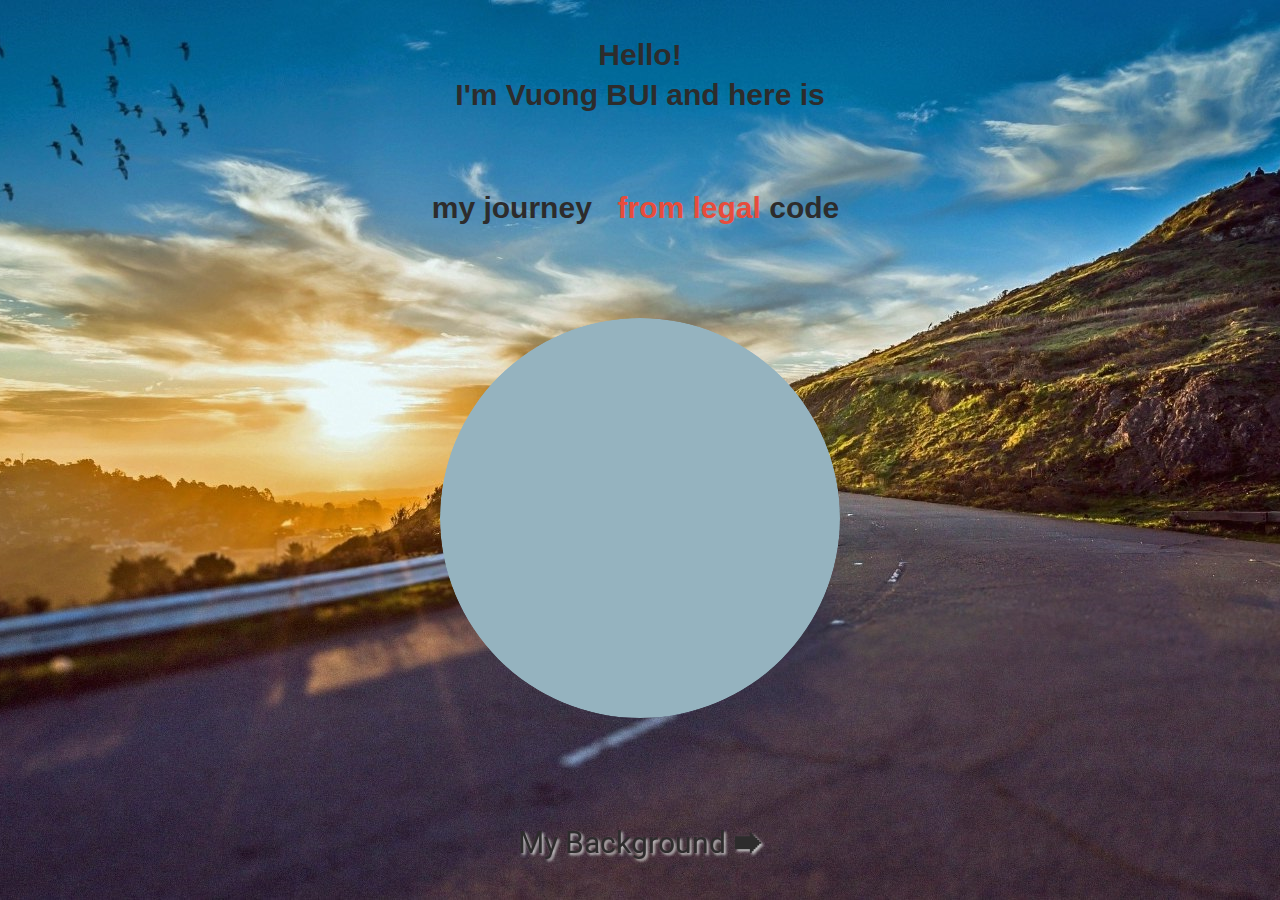
==== index.html @ ed566424 "Initial commit" ====
<!doctype html>
<html lang="en">
<head>
  <meta charset="utf-8">
  <title>My Journey to Become Software Developer - Vuong BUI</title>
  <link rel='stylesheet' href='styles.css'/>
  <link href="https://fonts.googleapis.com/css?family=Roboto:300,400,500&display=swap" rel="stylesheet">
  <link href="https://fonts.googleapis.com/icon?family=Material+Icons" rel="stylesheet">
</head>
<body>
  <style>
    .content {
      background-image: url(./assets/journey.jpg);
      height: 100%;
      background-position: center;
      background-repeat: no-repeat;
      background-size: cover;
      overflow: hidden;
    }
    
  </style>

  <div class="content" role="main">


    <div class="bird-container bird-container--one">
      <div class="bird bird--one"></div>
    </div>
    <div class="bird-container bird-container--two">
      <div class="bird bird--two"></div>
    </div>
    <div class="bird-container bird-container--three">
      <div class="bird bird--three"></div>
    </div>
    <div class="bird-container bird-container--four">
      <div class="bird bird--four"></div>
    </div>

  <div class="presentation">
    <p><b>Hello!<br/>
      I'm Vuong BUI and here is</b></p>
  </div>



  <div class="Iam">
    <p><b>my journey</b></p>
    <b>
      <div class="innerIam">
        from legal<br />
        to software
      </div>
    </b>
    <p><b>&nbsp;code</b></p>
  </div>


    <br/><br/>


  <div class="wrapper">
    <div class="border-circle" id="one"></div>
    <div class="border-circle" id="two"></div>
    <div class="background-circle">
      <div class="triangle-light"></div>
      <div class="body"></div>
      <span class="shirt-text">I</span>
      <span class="shirt-text">♥</span>
      <span class="shirt-text">Co</span>
      <span class="shirt-text">de</span>
      <div class="triangle-dark"></div>
    </div>
    <div class="head">
      <img src="assets/myface.png" />
    </div>

  </div>


  <div class="nav">
        <a href="./background.html">My Background 🡆</a>
  </div>



  </div>
</body>
</html>
---- styles.css ----
@import url('https://fonts.googleapis.com/css?family=Arima+Madurai:300');


body, html{
  width:100%;
  height:100%;
  margin:0;
  display: table;
  text-align: center;
}
body { margin: 0; font-family: Roboto, "Helvetica Neue", sans-serif; }


app-root {
  display: block;
  height: 100vh;
}

.content {
  z-index: 1;
  position: relative;
  overflow: hidden;
  padding: 0 13px;
  flex-direction: column;
  display: flex;         /* NEW, Spec - Firefox, Chrome, Opera */
  align-items: center;
  height: 100%;
}


.presentation {
  text-align: center;
  width: 80%;
  margin: 5px;
}
p {
  font: normal 30px/40px Montserrat, sans-serif;
  color: #2d2c2c;
}


.nav {
  position:fixed;
  bottom: 40px;
  z-index: 99999;
}

.nav a{
  font-size: 30px;
  color: #2d2c2c;
  text-shadow: 2px 2px 3px #cfcfcf;
  padding: 15px;
  text-decoration: none;
}

.card {
  border-radius: 25px;
  padding: 10px;
  margin: 10px;
  width: 65%;
  background: rgba(125,184,214, .5);
}








*,
*::before,
*::after {
  box-sizing: border-box;
}

h1 {
  font-family: 'Arima Madurai', cursive;
  color: black;
  font-size: 4rem;
  letter-spacing: -3px;
  text-shadow: 0px 1px 1px rgba(255,255,255,0.6);
  position: relative;
  z-index: 3;
}



.bird--one {
  background-image: url(https://s3-us-west-2.amazonaws.com/s.cdpn.io/174479/bird-cells-new.svg);
  background-size: auto 100%;
  width: 88px;
  height: 125px;
  will-change: background-position;

  animation-name: fly-cycle;
  animation-timing-function: steps(10);
  animation-iteration-count: infinite;

  animation-duration: 1s;
  animation-delay: -0.5s;
}

.bird--two {
  background-image: url(https://s3-us-west-2.amazonaws.com/s.cdpn.io/174479/bird-cells-new.svg);
  background-size: auto 100%;
  width: 88px;
  height: 125px;
  will-change: background-position;

  animation-name: fly-cycle;
  animation-timing-function: steps(10);
  animation-iteration-count: infinite;

  animation-duration: 1s;
  animation-delay: -0.5s;

   animation-duration: 0.9s;
   animation-delay: -0.75s;
 }


.bird--three {
  background-image: url(https://s3-us-west-2.amazonaws.com/s.cdpn.io/174479/bird-cells-new.svg);
  background-size: auto 100%;
  width: 88px;
  height: 125px;
  will-change: background-position;

  animation-name: fly-cycle;
  animation-timing-function: steps(10);
  animation-iteration-count: infinite;

  animation-duration: 1s;
  animation-delay: -0.5s;

   animation-duration: 1.25s;
   animation-delay: -0.25s;
 }


.bird--four {
  background-image: url(https://s3-us-west-2.amazonaws.com/s.cdpn.io/174479/bird-cells-new.svg);
  background-size: auto 100%;
  width: 88px;
  height: 125px;
  will-change: background-position;

  animation-name: fly-cycle;
  animation-timing-function: steps(10);
  animation-iteration-count: infinite;

  animation-duration: 1s;
  animation-delay: -0.5s;

   animation-duration: 1.1s;
   animation-delay: -0.5s;
 }


.bird-container--one {
  position: absolute;
  top: 20%;
  left: -10%;
  transform: scale(0) translateX(-10vw);
  will-change: transform;

  animation-name: fly-right-one;
  animation-timing-function: linear;
  animation-iteration-count: infinite;

   animation-duration: 15s;
   animation-delay: 0;
 }

.bird-container--two {
  position: absolute;
  top: 20%;
  left: -10%;
  transform: scale(0) translateX(-10vw);
  will-change: transform;

  animation-name: fly-right-one;
  animation-timing-function: linear;
  animation-iteration-count: infinite;

  animation-duration: 15s;
  animation-delay: 0;

   animation-duration: 16s;
   animation-delay: 1s;
 }

.bird-container--three {
  position: absolute;
  top: 20%;
  left: -10%;
  transform: scale(0) translateX(-10vw);
  will-change: transform;

  animation-name: fly-right-one;
  animation-timing-function: linear;
  animation-iteration-count: infinite;

  animation-duration: 15s;
  animation-delay: 0;

   animation-duration: 14.6s;
   animation-delay: 9.5s;
 }

.bird-container--four {
  position: absolute;
  top: 20%;
  left: -10%;
  transform: scale(0) translateX(-10vw);
  will-change: transform;

  animation-name: fly-right-one;
  animation-timing-function: linear;
  animation-iteration-count: infinite;

  animation-duration: 15s;
  animation-delay: 0;

   animation-duration: 16s;
   animation-delay: 10.25s;
 }


@keyframes fly-cycle {

  100% {
    background-position: -900px 0;
  }

}

@keyframes fly-right-one {

  0% {
    transform: scale(0.3) translateX(-10vw);
  }

  10% {
    transform: translateY(2vh) translateX(10vw) scale(0.4);
  }

  20% {
    transform: translateY(0vh) translateX(30vw) scale(0.5);
  }

  30% {
    transform: translateY(4vh) translateX(50vw) scale(0.6);
  }

  40% {
    transform: translateY(2vh) translateX(70vw) scale(0.6);
  }

  50% {
    transform: translateY(0vh) translateX(90vw) scale(0.6);
  }

  60% {
    transform: translateY(0vh) translateX(110vw) scale(0.6);
  }

  100% {
    transform: translateY(0vh) translateX(110vw) scale(0.6);
  }

}

@keyframes fly-right-two {

  0% {
    transform: translateY(-2vh) translateX(-10vw) scale(0.5);
  }

  10% {
    transform: translateY(0vh) translateX(10vw) scale(0.4);
  }

  20% {
    transform: translateY(-4vh) translateX(30vw) scale(0.6);
  }

  30% {
    transform: translateY(1vh) translateX(50vw) scale(0.45);
  }

  40% {
    transform: translateY(-2.5vh) translateX(70vw) scale(0.5);
  }

  50% {
    transform: translateY(0vh) translateX(90vw) scale(0.45);
  }

  51% {
    transform: translateY(0vh) translateX(110vw) scale(0.45);
  }

  100% {
    transform: translateY(0vh) translateX(110vw) scale(0.45);
  }

}



































.Iam {
  text-align: center;
  width: 80%;

  padding: 0.5em 1em;
  font: normal 30px/40px Montserrat, sans-serif;
  color: #2d2c2c;

  display: flex;
  justify-content: center;
  align-items: center;

}
.Iam p {
  height: 40px;
  float: left;
  margin-right: 0.3em;
}
.Iam b {
  float: left;
  overflow: hidden;
  position: relative;
  height: 40px;
  top: -7px;
}
.Iam .innerIam {
  display: inline-block;
  color: #e74c3c;
  position: relative;
  white-space: nowrap;
  top: 0;
  left: 0;
  text-align: right;


  /*animation*/
  -webkit-animation:move 4s;
  -moz-animation:move 4s;
  -ms-animation:move 4s;
  -o-animation:move 4s;
  animation:move 4s;
  /*animation-iteration-count*/
  -webkit-animation-iteration-count:infinite;
  -moz-animation-iteration-count:infinite;
  -ms-animation-iteration-count:infinite;
  -o-animation-iteration-count:infinite;
  animation-iteration-count:infinite;
  /*animation-delay*/
  -webkit-animation-delay:0.5s;
  -moz-animation-delay:0.5s;
  -ms-animation-delay:0.5s;
  -o-animation-delay:0.5s;
  animation-delay:0.5s;
}
@keyframes move{
  0%  { top: 0px; }
  50% { top: -50px; }
}

@-webkit-keyframes move {
  0%  { top: 0px; }
  50% { top: -50px; }
}
@-moz-keyframes move {
  0%  { top: 0px; }
  50% { top: -50px; }
}
@-o-keyframes move {
  0%  { top: 0px; }
  50% { top: -50px; }
}
@keyframes move {
  0%  { top: 0px; }
  50% { top: -50px; }
}
























.wrapper{
  display: table-cell;
  vertical-align: middle;
  position: relative;
  width: 50%;
  margin: 0 auto;
}
.background-circle{
  width: 400px;
  height: 400px;
  border-radius: 100%;
  overflow: hidden;
  margin: 0 auto;
  background: #95B3BF;
  position: relative;
  -webkit-mask-image: -webkit-radial-gradient(#BADA55, #BADA55);
  -moz-mask-image: -webkit-radial-gradient(#BADA55, #BADA55);
  -o-mask-image: -webkit-radial-gradient(#BADA55, #BADA55);
  -ms-mask-image: -webkit-radial-gradient(#BADA55, #BADA55);
  animation:grow 0.7s 1 ease;
  -webkit-animation:grow 0.7s 1 ease;
  transform-origin: center;
}
.border-circle{
  width: 399px;
  height: 399px;
  border-radius: 100%;
  position: absolute;
  left: 50%;
  top: 50%;
  margin-left: -220px;
  margin-top: -220px;
  border: 10px solid #FCB040;
  -webkit-transform: scale(0);
  transform: scale(0);
  -webkit-transform-origin: center;
  transform-origin: center;
}
.border-circle#one{
  animation:border-pulse 1s 3.1s 1 ease;
  animation-fill-mode: forwards;
  -webkit-animation:border-pulse 1s 3.1s 1 ease;
  -webkit-animation-fill-mode: forwards;
}
.border-circle#two{
  animation:border-pulse 1s 3.3s 1 ease;
  animation-fill-mode: forwards;
  -webkit-animation:border-pulse 1s 3.3s 1 ease;
  -webkit-animation-fill-mode: forwards;
}

.body{
  width: 285px;
  height: 600px;
  margin: 0 auto;
  background: #222;
  border-radius: 100px;
  position: relative;
  top: 200px;
  animation:body-enter 0.7s 0.2s 1 ease;
  animation-fill-mode: forwards;
  -webkit-animation:body-enter 0.7s 0.2s 1 ease;
  -webkit-animation-fill-mode: forwards;
  -webkit-transform:scale(0) translateZ(0);
  transform:scale(0) translateZ(0);
}

.head{
  width: 196px;
  height: 260px;
  border-radius: 50px;
  #background: #FFE4BE;
  position: absolute;
  top: 50%;
  left: 50%;
  margin-top: -210px;
  margin-left: -98px;
  animation:grow 0.7s 0.4s 1 ease, music-move 1s 3.3s infinite alternate ease-in-out;
  -webkit-animation:grow 0.7s 0.4s 1 ease, music-move 1s 3.3s infinite alternate ease-in-out;
  /*
    animation:grow 0.7s 0.4s 1 ease;
    -webkit-animation:grow 0.7s 0.4s 1 ease;
  */
  transform-origin: bottom;
  -webkit-transform-origin: bottom;
  -webkit-transform:scale(0) translateZ(0);
  transform:scale(0) translateZ(0);
  -webkit-animation-fill-mode: forwards;
  animation-fill-mode: forwards;

  display: flex;
  align-items: center;
  justify-content: center
}



.shadow-wrapper{
  width: 98px;
  height: 260px;
  position: absolute;
  left: -8px;
  bottom: -84px;
  z-index: 4;
  overflow: hidden;
}
.shadow{
  width: 98px;
  height: 260px;
  border-radius: 50px;
  background: rgba(149,36,0,0.1);
  position: absolute;
  z-index: 4;
  opacity: 0;
  animation:shadow-anim 1s 2.8s 1 ease;
  animation-fill-mode: forwards;
  -webkit-animation:shadow-anim 1s 2.8s 1 ease;
  -webkit-animation-fill-mode: forwards;
}
.triangle-light{
  width: 400px;
  height: 600px;
  background: #FFFFFF;
  opacity: 0.2;
  position: absolute;
  right: -65%;
  animation: triangle-light-anim 1s 2.8s 1 ease;
  animation-fill-mode: forwards;
  -webkit-animation: triangle-light-anim 1s 2.8s 1 ease;
  -webkit-animation-fill-mode: forwards;
  -webkit-transform: translate(200px,0px);
  transform: translate(200px,0px);
}
.triangle-dark{
  width: 400px;
  height: 600px;
  background: #000000;
  opacity: 0.2;
  position: absolute;
  left: -60%;
  top: 30%;
  animation: triangle-dark-anim 1s 3s 1 ease;
  animation-fill-mode: forwards;
  -webkit-animation: triangle-dark-anim 1s 3s 1 ease;
  -webkit-animation-fill-mode: forwards;
  -webkit-transform: translate(-200px,0px);
  transform: translate(-200px,0px);
}


.shirt-text{
  font-family: 'Montserrat', sans-serif;
  font-weight: 700;
  color: white;
  position: relative;
  top: -300px;
  font-size: 50px;
  display: inline-block;
  -webkit-text-stroke: 2px;
  -webkit-transform: translate(0px,100px);
  transform: translate(0px,100px);
  animation-fill-mode: forwards !important;
  -webkit-animation-fill-mode: forwards !important;

}
.shirt-text:nth-of-type(1){
  animation: text-anim 0.7s 3s 1 ease;
  -webkit-animation: text-anim 0.7s 3s 1 ease;
}
.shirt-text:nth-of-type(2){
  color: #EF4136;
  animation: text-anim 0.7s 3.1s 1 ease;
  -webkit-animation: text-anim 0.7s 3.1s 1 ease;
}
.shirt-text:nth-of-type(3){
  animation: text-anim 0.7s 3.2s 1 ease;
  -webkit-animation: text-anim 0.7s 3.2s 1 ease;
}
.shirt-text:nth-of-type(4){
  animation: text-anim 0.7s 3.3s 1 ease;
  -webkit-animation: text-anim 0.7s 3.3s 1 ease;
}
.shirt-text:nth-of-type(5){
  animation: text-anim 0.7s 3.4s 1 ease;
  -webkit-animation: text-anim 0.7s 3.4s 1 ease;
}

@keyframes grow
{
  0% {
    position:absolute;
    -webkit-transform: scale(0) translateZ(0);
    transform: scale(0) translateZ(0);
  }
  60% {
    -webkit-transform: scale(1.15) translateZ(0);
    transform: scale(1.15) translateZ(0);
  }
  80% {
    -webkit-transform: scale(0.95) translateZ(0);
    transform: scale(0.95) translateZ(0);
  }
  100% {
    -webkit-transform: scale(1) translateZ(0);
    transform: scale(1) translateZ(0);
  }
}

@-webkit-keyframes grow /* Safari and Chrome */
{
  0% {
    position:absolute;
    -webkit-transform: scale(0) translateZ(0);
    transform: scale(0) translateZ(0);
  }
  60% {
    -webkit-transform: scale(1.15) translateZ(0);
    transform: scale(1.15) translateZ(0);
  }
  80% {
    -webkit-transform: scale(0.95) translateZ(0);
    transform: scale(0.95) translateZ(0);
  }
  100% {
    -webkit-transform: scale(1) translateZ(0);
    transform: scale(1) translateZ(0);
  }
}

@keyframes body-enter
{
  0% {
    -webkit-transform: translateY(200px) translateZ(0);
    transform: translateY(200px) translateZ(0);
  }
  60% {
    -webkit-transform: translateY(-20px) translateZ(0);
    transform: translateY(-20px) translateZ(0);
  }
  80% {
    -webkit-transform: translateY(30px) translateZ(0);
    transform: translateY(30px) translateZ(0);
  }
  100% {
    -webkit-transform: translateY(0px) translateZ(0);
    transform: translateY(0px) translateZ(0);
  }
}

@-webkit-keyframes body-enter /* Safari and Chrome */
{
  0% {
    -webkit-transform: translateY(200px) translateZ(0);
    transform: translateY(200px) translateZ(0);
  }
  60% {
    -webkit-transform: translateY(-20px) translateZ(0);
    transform: translateY(-20px) translateZ(0);
  }
  80% {
    -webkit-transform: translateY(30px) translateZ(0);
    transform: translateY(30px) translateZ(0);
  }
  100% {
    -webkit-transform: translateY(0px) translateZ(0);
    transform: translateY(0px) translateZ(0);
  }
}

@keyframes hair-anim
{
  0% {
    height:0px;
    -webkit-transform: translateY(137px) translateZ(0);
    transform: translateY(137px) translateZ(0);
  }
  100% {
    height: 137px;
    -webkit-transform: translateY(0px) translateZ(0);
    transform: translateY(0px) translateZ(0);
  }
}

@-webkit-keyframes hair-anim /* Safari and Chrome */
{
  0% {
    height:0px;
    -webkit-transform: translateY(137px) translateZ(0);
    transform: translateY(137px) translateZ(0);
  }
  100% {
    height: 137px;
    -webkit-transform: translateY(0px) translateZ(0);
    transform: translateY(0px) translateZ(0);
  }
}

@keyframes sideburn-anim
{
  0% {
    opacity: 0;
    -webkit-transform: translateY(-25px) translateZ(0);
    transform: translateY(-25px) translateZ(0);
  }
  100% {
    opacity: 1;
    -webkit-transform: translateY(0px) translateZ(0);
    transform: translateY(0px) translateZ(0);
  }
}

@-webkit-keyframes sideburn-anim /* Safari and Chrome */
{
  0% {
    opacity: 0;
    -webkit-transform: translateY(-25px) translateZ(0);
    transform: translateY(-25px) translateZ(0);
  }
  100% {
    opacity: 1;
    -webkit-transform: translateY(0px) translateZ(0);
    transform: translateY(0px) translateZ(0);
  }
}

@keyframes hair-top-anim
{
  0% {
    opacity: 0;
    -webkit-transform:translate(-64px, 30px) translateZ(0);
    transform:translate(-64px, 30px) translateZ(0);
  }
  60% {
    opacity: 1;
    -webkit-transform: rotate(0deg) translate(-64px, 30px) translateZ(0);
    transform: rotate(0deg) translate(-64px, 30px) translateZ(0);
  }
  80% {
    opacity: 1;
    -webkit-transform: rotate(10deg) translate(-64px, -5px) translateZ(0);
    transform: rotate(10deg) translate(-64px, -5px) translateZ(0);
  }
  100% {
    opacity: 1;
    -webkit-transform: rotate(0deg) translate(-64px, 0px) translateZ(0);
    transform: rotate(0deg) translate(-64px, 0px) translateZ(0);
  }
}

@-webkit-keyframes hair-top-anim /* Safari and Chrome */
{
  0% {
    opacity: 0;
    -webkit-transform:translate(-64px, 30px) translateZ(0);
    transform:translate(-64px, 30px) translateZ(0);
  }
  60% {
    opacity: 1;
    -webkit-transform: rotate(0deg) translate(-64px, 30px) translateZ(0);
    transform: rotate(0deg) translate(-64px, 30px) translateZ(0);
  }
  80% {
    opacity: 1;
    -webkit-transform: rotate(10deg) translate(-64px, -5px) translateZ(0);
    transform: rotate(10deg) translate(-64px, -5px) translateZ(0);
  }
  100% {
    opacity: 1;
    -webkit-transform: rotate(0deg) translate(-64px, 0px) translateZ(0);
    transform: rotate(0deg) translate(-64px, 0px) translateZ(0);
  }
}

@keyframes hair-bottom-anim
{
  0% {
    opacity: 0;
    -webkit-transform:translate(-27px, -40px) translateZ(0);
    transform:translate(-27px, -40px) translateZ(0);
  }
  60% {
    opacity: 1;
    -webkit-transform: rotate(0deg) translate(-27px, -40px) translateZ(0);
    transform: rotate(0deg) translate(-27px, -40px) translateZ(0);
  }
  80% {
    opacity: 1;
    -webkit-transform: rotate(10deg) translate(-27px, 5px) translateZ(0);
    transform: rotate(10deg) translate(-27px, 5px) translateZ(0);
  }
  100% {
    opacity: 1;
    -webkit-transform: rotate(0deg) translate(-27px, 0px) translateZ(0);
    transform: rotate(0deg) translate(-27px, 0px) translateZ(0);
  }
}

@-webkit-keyframes hair-bottom-anim /* Safari and Chrome */
{
  0% {
    opacity: 0;
    -webkit-transform:translate(-27px, -40px) translateZ(0);
    transform:translate(-27px, -40px) translateZ(0);
  }
  60% {
    opacity: 1;
    -webkit-transform: rotate(0deg) translate(-27px, -40px) translateZ(0);
    transform: rotate(0deg) translate(-27px, -40px) translateZ(0);
  }
  80% {
    opacity: 1;
    -webkit-transform: rotate(10deg) translate(-27px, 5px) translateZ(0);
    transform: rotate(10deg) translate(-27px, 5px) translateZ(0);
  }
  100% {
    opacity: 1;
    -webkit-transform: rotate(0deg) translate(-27px, 0px) translateZ(0);
    transform: rotate(0deg) translate(-27px, 0px) translateZ(0);
  }
}

@keyframes music-move
{
  0% {
    -webkit-transform: rotate(0deg) translateZ(0);
    transform: rotate(0deg) translateZ(0);
  }
  33% {
    -webkit-transform: rotate(-5deg) translateZ(0);
    transform: rotate(-5deg) translateZ(0);
  }
  66% {
    -webkit-transform: rotate(5deg) translateZ(0);
    transform: rotate(5deg) translateZ(0);
  }
  100% {
    -webkit-transform: rotate(0deg) translateZ(0);
    transform: rotate(0deg) translateZ(0);
  }
}

@-webkit-keyframes music-move /* Safari and Chrome */
{
  0% {
    -webkit-transform: rotate(0deg) translateZ(0);
    transform: rotate(0deg) translateZ(0);
  }
  33% {
    -webkit-transform: rotate(-5deg) translateZ(0);
    transform: rotate(-5deg) translateZ(0);
  }
  66% {
    -webkit-transform: rotate(5deg) translateZ(0);
    transform: rotate(5deg) translateZ(0);
  }
  100% {
    -webkit-transform: rotate(0deg) translateZ(0);
    transform: rotate(0deg) translateZ(0);
  }
}

@keyframes eyebrow-anim-right
{
  0% {
    opacity: 0;
    -webkit-transform: translateY(-25px) translateZ(0);
    transform: translateY(-25px) translateZ(0);
  }
  70% {
    opacity: 1;
    -webkit-transform: translateY(5px) translateZ(0);
    transform: translateY(5px) translateZ(0);
  }
  100% {
    opacity: 1;
    -webkit-transform: rotate(9deg) translateY(0px) translateZ(0);
    transform: rotate(9deg) translateY(0px) translateZ(0);
  }
}

@-webkit-keyframes eyebrow-anim-right /* Safari and Chrome */
{
  0% {
    opacity: 0;
    -webkit-transform: translateY(-25px) translateZ(0);
    transform: translateY(-25px) translateZ(0);
  }
  70% {
    opacity: 1;
    -webkit-transform: translateY(5px) translateZ(0);
    transform: translateY(5px) translateZ(0);
  }
  100% {
    opacity: 1;
    -webkit-transform: rotate(9deg) translateY(0px) translateZ(0);
    transform: rotate(9deg) translateY(0px) translateZ(0);
  }
}
@keyframes eyebrow-raise
{
  0% {
    top:-35px;
  }
  80% {
    top:-35px;

  }
  100% {
    top:-45px;
  }
}

@-webkit-keyframes eyebrow-raise /* Safari and Chrome */
{
  0% {
    top:-35px;
  }
  80% {
    top:-35px;

  }
  100% {
    top:-45px;
  }
}
@keyframes eyebrow-anim-left
{
  0% {
    opacity: 0;
    -webkit-transform: translateY(-25px) translateZ(0);
    transform: translateY(-25px) translateZ(0);
  }
  70% {
    opacity: 1;
    -webkit-transform: translateY(5px) translateZ(0);
    transform: translateY(5px);
  }
  100% {
    opacity: 1;
    -webkit-transform:translateY(0px) translateZ(0);
    transform:translateY(0px) translateZ(0);
  }
}

@-webkit-keyframes eyebrow-anim-left /* Safari and Chrome */
{
  0% {
    opacity: 0;
    -webkit-transform: translateY(-25px) translateZ(0);
    transform: translateY(-25px) translateZ(0);
  }
  70% {
    opacity: 1;
    -webkit-transform: translateY(5px) translateZ(0);
    transform: translateY(5px) translateZ(0);
  }
  100% {
    opacity: 1;
    -webkit-transform:translateY(0px) translateZ(0);
    transform:translateY(0px) translateZ(0);
  }
}

@keyframes border-pulse
{
  0% {
    -webkit-transform: scale(0) translateZ(0);
    transform: scale(0) translateZ(0);
    border-width: 20px;
  }
  40% {
    -webkit-transform: scale(1) translateZ(0);
    transform: scale(1) translateZ(0);
    border-width: 20px;
    margin-left: -220px;
    margin-top: -220px;
  }
  100% {
    -webkit-transform: scale(1.5) translateZ(0);
    transform: scale(1.5) translateZ(0);
    border-width: 0px;
    border-style: double;
    margin-left: -200px;
    margin-top: -200px;
  }
}

@-webkit-keyframes border-pulse /* Safari and Chrome */
{
  0% {
    -webkit-transform: scale(0) translateZ(0);
    transform: scale(0) translateZ(0);
    border-width: 20px;
  }
  40% {
    -webkit-transform: scale(1) translateZ(0);
    transform: scale(1) translateZ(0);
    border-width: 20px;
    margin-left: -220px;
    margin-top: -220px;
  }
  100% {
    -webkit-transform: scale(1.5) translateZ(0);
    transform: scale(1.5) translateZ(0);
    border-width: 0px;
    border-style: double;
    margin-left: -200px;
    margin-top: -200px;
  }
}
@keyframes shadow-anim
{
  0% {
    opacity: 0;
    -webkit-transform: translate(98px,0px) translateZ(0);
    transform: translate(98px,0px) translateZ(0);
  }
  50% {
    opacity: 0;
  }
  100% {
    opacity: 1;
    -webkit-transform: translate(0px,0px) translateZ(0);
    transform: translate(0px,0px) translateZ(0);
  }
}

@-webkit-keyframes shadow-anim /* Safari and Chrome */
{
  0% {
    opacity: 0;
    -webkit-transform: translate(98px,0px) translateZ(0);
    transform: translate(98px,0px) translateZ(0);
  }
  50% {
    opacity: 0;
  }
  100% {
    opacity: 1;
    -webkit-transform: translate(0px,0px) translateZ(0);
    transform: translate(0px,0px) translateZ(0);
  }
}
@keyframes triangle-light-anim
{
  0% {
    -webkit-transform: translate(200px,0px) translateZ(0);
    transform: translate(200px,0px) translateZ(0);
  }
  100% {
    -webkit-transform: rotate(45deg) translate(0px,0px) translateZ(0);
    transform: rotate(45deg) translate(0px,0px) translateZ(0);
  }
}

@-webkit-keyframes triangle-light-anim /* Safari and Chrome */
{
  0% {
    -webkit-transform: translate(200px,0px) translateZ(0);
    transform: translate(200px,0px) translateZ(0);
  }
  100% {
    -webkit-transform: rotate(45deg) translate(0px,0px) translateZ(0);
    transform: rotate(45deg) translate(0px,0px) translateZ(0);
  }
}
@keyframes triangle-dark-anim
{
  0% {
    -webkit-transform: translate(-200px,0px) translateZ(0);
    transform: translate(-200px,0px) translateZ(0);
  }
  100% {
    -webkit-transform: rotate(-45deg) translate(0px,0px) translateZ(0);
    transform: rotate(-45deg) translate(0px,0px) translateZ(0);
  }
}

@-webkit-keyframes triangle-dark-anim /* Safari and Chrome */
{
  0% {
    -webkit-transform: translate(-200px,0px) translateZ(0);
    transform: translate(-200px,0px) translateZ(0);
  }
  100% {
    -webkit-transform: rotate(-45deg) translate(0px,0px) translateZ(0);
    transform: rotate(-45deg) translate(0px,0px) translateZ(0);
  }
}
@keyframes note-anim
{
  0% {
    opacity: 0;
    -webkit-transform: translate(0px,50px) translateZ(0);
    transform: translate(0px,50px) translateZ(0);
  }
  30% {
    -webkit-transform:rotate(12deg) translate(-30px,0px) translateZ(0);
    transform:rotate(12deg) translate(-30px,0px) translateZ(0);
  }
  45% {
    opacity: 1;
  }
  60% {
    -webkit-transform:rotate(-12deg) translate(30px,-100px) translateZ(0);
    transform:rotate(-12deg) translate(30px,-100px) translateZ(0);
  }
  100% {
    opacity: 0;
    -webkit-transform:rotate(0deg) translate(0px,-200px) translateZ(0);
    transform:rotate(0deg) translate(0px,-200px) translateZ(0);
  }
}

@-webkit-keyframes note-anim /* Safari and Chrome */
{
  0% {
    opacity: 0;
    -webkit-transform: translate(0px,50px) translateZ(0);
    transform: translate(0px,50px) translateZ(0);
  }
  30% {
    -webkit-transform:rotate(12deg) translate(-30px,0px) translateZ(0);
    transform:rotate(12deg) translate(-30px,0px) translateZ(0);
  }
  45% {
    opacity: 1;
  }
  60% {
    -webkit-transform:rotate(-12deg) translate(30px,-100px) translateZ(0);
    transform:rotate(-12deg) translate(30px,-100px) translateZ(0);
  }
  100% {
    opacity: 0;
    -webkit-transform:rotate(0deg) translate(0px,-200px) translateZ(0);
    transform:rotate(0deg) translate(0px,-200px) translateZ(0);
  }
}
@keyframes text-anim
{
  0% {
    -webkit-transform: translate(0px,100px) translateZ(0);
    transform: translate(0px,100px) translateZ(0);
  }
  60% {
    -webkit-transform:translate(0px,-20px) translateZ(0);
    transform:translate(0px,-20px) translateZ(0);
  }
  80% {
    -webkit-transform:translate(0px,15px) translateZ(0);
    transform:translate(0px,15px) translateZ(0);
  }
  100% {
    -webkit-transform:translate(0px,0px) translateZ(0);
    transform:translate(0px,0px) translateZ(0);
  }
}

@-webkit-keyframes text-anim /* Safari and Chrome */
{
  0% {
    -webkit-transform: translate(0px,100px) translateZ(0);
    transform: translate(0px,100px) translateZ(0);
  }
  60% {
    -webkit-transform:translate(0px,-20px) translateZ(0);
    transform:translate(0px,-20px) translateZ(0);
  }
  80% {
    -webkit-transform:translate(0px,15px) translateZ(0);
    transform:translate(0px,15px) translateZ(0);
  }
  100% {
    -webkit-transform:translate(0px,0px) translateZ(0);
    transform:translate(0px,0px) translateZ(0);
  }
}
@keyframes eye-blink
{
  0% {
    -webkit-transform: scaleY(1) translateY(0px) translateZ(0);
    transform: scaleY(1) translateY(0px) translateZ(0);
  }
  45% {
    -webkit-transform: scaleY(1) translateY(0px) translateZ(0);
    transform: scaleY(1) translateY(0px) translateZ(0);
  }
  50% {
    -webkit-transform: scaleY(0.1) translateZ(0);
    transform: scaleY(0.1) translateZ(0);
  }
  55% {
    -webkit-transform: scaleY(1) translateY(0px);
    transform: scaleY(1) translateY(0px);
  }
  100% {
    -webkit-transform: scaleY(1) translateY(0px) translateZ(0);
    transform: scaleY(1) translateY(0px) translateZ(0);
  }
}

@-webkit-keyframes eye-blink /* Safari and Chrome */
{
  0% {
    -webkit-transform: scaleY(1) translateY(0px) translateZ(0);
    transform: scaleY(1) translateY(0px) translateZ(0);
  }
  45% {
    -webkit-transform: scaleY(1) translateY(0px) translateZ(0);
    transform: scaleY(1) translateY(0px) translateZ(0);
  }
  50% {
    -webkit-transform: scaleY(0.1) translateZ(0);
    transform: scaleY(0.1) translateZ(0);
  }
  55% {
    -webkit-transform: scaleY(1) translateY(0px) translateZ(0);
    transform: scaleY(1) translateY(0px) translateZ(0);
  }
  100% {
    -webkit-transform: scaleY(1) translateY(0px) translateZ(0);
    transform: scaleY(1) translateY(0px) translateZ(0);
  }
}

















#web {
  width: 470px;
  height: 470px;
  position: relative;

}


.sphere {
  width: 250px;
  height: 250px;
  border-radius: 50%;
  position: absolute;
  border: 5px rgba(115,166,183,.5) solid;
  transition: background-color 800ms ease-in-out;
  background: rgba(125,184,214, .4);
  transition:width 800ms, height 800ms, border-radius 800ms,left 800ms, top 800ms ;
  -moz-transition:width 800ms, height 800ms, border-radius 800ms,left 800ms, top 800ms;
  -ms-transition:width 800ms, height 800ms, border-radius 800ms,left 800ms, top 800ms;
  -o-transition:width 800ms, height 800ms, border-radius 800ms,left 800ms, top 800ms;
  -webkit-transition:width 800ms, height 800ms, border-radius 800ms,left 800ms, top 800ms;

}

.sphere:hover {
  transition: background-color 800ms ease-in-out;
  background: rgba(115,166,183,.8);
  color: #ffffff;
  z-index: 999;
  -webkit-transition: all 0.5s ease-in-out;
  -moz-transition: all 0.5s ease-in-out;
  -o-transition: all 0.5s ease-in-out;
  -ms-transition: all 0.5s ease-in-out;
  transition: all 0.5s ease-in-out;
  width: 250px;
  height: 250px;
}

.one{left:110px; top: 0px;}
.two{left: 0px; top: 110px;}
.three{left: 220px; top: 110px;}
.four{left: 110px; top: 220px;}

.text {
  -webkit-transition: all 0.5s ease-in-out;
  -moz-transition: all 0.5s ease-in-out;
  -o-transition: all 0.5s ease-in-out;
  -ms-transition: all 0.5s ease-in-out;
  transition: all 0.5s ease-in-out;
  position: relative;
  top: 100px;
  left: 0px;

  font-size: 24px;
  line-height: normal;
  color: rgb(47, 49, 53);
  z-index: 999;
}

.sphere:hover .text {
  top: 40px;
  left: 0px;

  color: rgba(200,200,200,1);
}


.blurb {
  margin: 30px;
  color: rgba(220,220,220,0);
  -ms-transform: scale(.9);
  -webkit-transform: scale(.9);
  transform: scale(.9);
  visibility: hidden;

  font-size: 18px;
  line-height: normal;
}

.sphere:hover .blurb {
  -webkit-transition: all 2s ease-in-out;
  -moz-transition: all 2s ease-in-out;
  -o-transition: all 2s ease-in-out;
  -ms-transition: all 2s ease-in-out;
  transition: all 2s ease-in-out;
  color: rgba(220,220,220,1);
  visibility: visible;
}
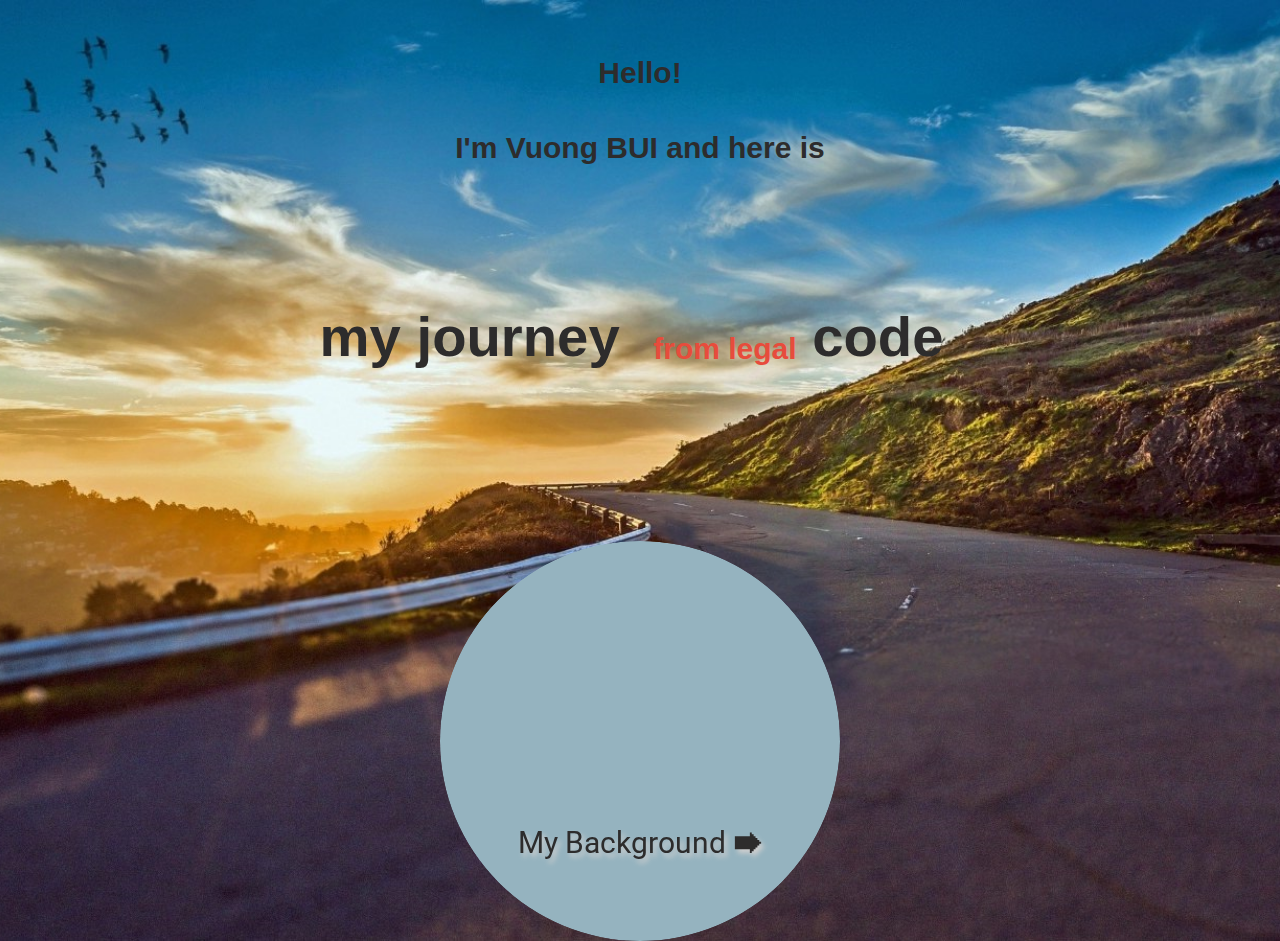
==== commit 6b8eec4c: "Making it a little bit responsive" ====
--- a/index.html
+++ b/index.html
@@ -1,4 +1,4 @@
-<!doctype html>
+<!DOCTYPE html>
 <html lang="en">
 <head>
   <meta charset="utf-8">
@@ -17,7 +17,7 @@
       background-size: cover;
       overflow: hidden;
     }
-    
+
   </style>
 
   <div class="content" role="main">
@@ -71,7 +71,7 @@
       <div class="triangle-dark"></div>
     </div>
     <div class="head">
-      <img src="assets/myface.png" />
+      <img style="height: auto; width: 15em" src="assets/myface.png" />
     </div>
 
   </div>
--- a/styles.css
+++ b/styles.css
@@ -1,4 +1,56 @@
 @import url('https://fonts.googleapis.com/css?family=Arima+Madurai:300');
+
+
+/* Mobile Styles */
+@media only screen and (max-width: 600px) {
+  html {
+    font-size: 0.6rem;
+  }
+
+  .one{left:50px; top: 0px;}
+  .two{left: 0px; top: 50px;}
+  .three{left: 100px; top: 50px;}
+  .four{left: 50px; top: 100px;}
+
+  .oneb{left: 0px; top: 0px;}
+  .twob{left: 160px; top: 0px;}
+  .threeb{left: 0px; top: 160px;}
+  .fourb{left: 160px; top: 160px;}
+}
+
+/* Tablet Styles */
+@media only screen and (min-width: 601px) and (max-width: 960px) {
+  html {
+    font-size: 0.8rem;
+  }
+
+  .one{left:80px; top: 0px;}
+  .two{left: 0px; top: 80px;}
+  .three{left: 160px; top: 80px;}
+  .four{left: 80px; top: 160px;}
+
+  .oneb{left: 5px; top: 5px;}
+  .twob{left: 210px; top: 5px;}
+  .threeb{left: 5px; top: 210px;}
+  .fourb{left: 210px; top: 210px;}
+}
+
+/* Desktop Styles */
+@media only screen and (min-width: 961px) {
+  html {
+    font-size: 1rem;
+  }
+
+  .one{left:110px; top: 0px;}
+  .two{left: 0px; top: 110px;}
+  .three{left: 220px; top: 110px;}
+  .four{left: 110px; top: 220px;}
+
+  .oneb{left: 5px; top: 5px;}
+  .twob{left: 280px; top: 5px;}
+  .threeb{left: 5px; top: 280px;}
+  .fourb{left: 280px; top: 280px;}
+}
 
 
 body, html{
@@ -20,7 +72,7 @@
   z-index: 1;
   position: relative;
   overflow: hidden;
-  padding: 0 13px;
+  padding: 0 0.0048em;
   flex-direction: column;
   display: flex;         /* NEW, Spec - Firefox, Chrome, Opera */
   align-items: center;
@@ -31,32 +83,32 @@
 .presentation {
   text-align: center;
   width: 80%;
-  margin: 5px;
+  margin: 0.3125em;
 }
 p {
-  font: normal 30px/40px Montserrat, sans-serif;
+  font: normal 1.875em/2.5em Montserrat, sans-serif;
   color: #2d2c2c;
 }
 
 
 .nav {
   position:fixed;
-  bottom: 40px;
+  bottom: 2.5em;
   z-index: 99999;
 }
 
 .nav a{
-  font-size: 30px;
+  font-size: 1.875em;
   color: #2d2c2c;
-  text-shadow: 2px 2px 3px #cfcfcf;
-  padding: 15px;
+  text-shadow: 0.125em 0.125em 0.1875em #cfcfcf;
+  padding: 0.9375em;
   text-decoration: none;
 }
 
 .card {
-  border-radius: 25px;
-  padding: 10px;
-  margin: 10px;
+  border-radius: 1.5625em;
+  padding: 0.625em;
+  margin: 0.625em;
   width: 65%;
   background: rgba(125,184,214, .5);
 }
@@ -77,9 +129,9 @@
 h1 {
   font-family: 'Arima Madurai', cursive;
   color: black;
-  font-size: 4rem;
-  letter-spacing: -3px;
-  text-shadow: 0px 1px 1px rgba(255,255,255,0.6);
+  font-size: 4em;
+  letter-spacing: -0.1875em;
+  text-shadow: 0em 0.0625em 0.0625em rgba(255,255,255,0.6);
   position: relative;
   z-index: 3;
 }
@@ -89,8 +141,8 @@
 .bird--one {
   background-image: url(https://s3-us-west-2.amazonaws.com/s.cdpn.io/174479/bird-cells-new.svg);
   background-size: auto 100%;
-  width: 88px;
-  height: 125px;
+  width: 5.5em;
+  height: 7.8125em;
   will-change: background-position;
 
   animation-name: fly-cycle;
@@ -104,8 +156,8 @@
 .bird--two {
   background-image: url(https://s3-us-west-2.amazonaws.com/s.cdpn.io/174479/bird-cells-new.svg);
   background-size: auto 100%;
-  width: 88px;
-  height: 125px;
+  width: 5.5em;
+  height: 7.8125em;
   will-change: background-position;
 
   animation-name: fly-cycle;
@@ -123,8 +175,8 @@
 .bird--three {
   background-image: url(https://s3-us-west-2.amazonaws.com/s.cdpn.io/174479/bird-cells-new.svg);
   background-size: auto 100%;
-  width: 88px;
-  height: 125px;
+  width: 5.5em;
+  height: 7.8125em;
   will-change: background-position;
 
   animation-name: fly-cycle;
@@ -142,8 +194,8 @@
 .bird--four {
   background-image: url(https://s3-us-west-2.amazonaws.com/s.cdpn.io/174479/bird-cells-new.svg);
   background-size: auto 100%;
-  width: 88px;
-  height: 125px;
+  width: 5.5em;
+  height: 7.8125em;
   will-change: background-position;
 
   animation-name: fly-cycle;
@@ -231,7 +283,7 @@
 @keyframes fly-cycle {
 
   100% {
-    background-position: -900px 0;
+    background-position: -56.25em 0;
   }
 
 }
@@ -347,7 +399,7 @@
   width: 80%;
 
   padding: 0.5em 1em;
-  font: normal 30px/40px Montserrat, sans-serif;
+  font: normal 1.875em/2.5em Montserrat, sans-serif;
   color: #2d2c2c;
 
   display: flex;
@@ -356,7 +408,7 @@
 
 }
 .Iam p {
-  height: 40px;
+  height: 2.5em;
   float: left;
   margin-right: 0.3em;
 }
@@ -364,8 +416,8 @@
   float: left;
   overflow: hidden;
   position: relative;
-  height: 40px;
-  top: -7px;
+  height: 2.5em;
+  top: -0.4375em;
 }
 .Iam .innerIam {
   display: inline-block;
@@ -397,25 +449,25 @@
   animation-delay:0.5s;
 }
 @keyframes move{
-  0%  { top: 0px; }
-  50% { top: -50px; }
+  0%  { top: 0em; }
+  50% { top: -3.125em; }
 }
 
 @-webkit-keyframes move {
-  0%  { top: 0px; }
-  50% { top: -50px; }
+  0%  { top: 0em; }
+  50% { top: -3.125em; }
 }
 @-moz-keyframes move {
-  0%  { top: 0px; }
-  50% { top: -50px; }
+  0%  { top: 0em; }
+  50% { top: -3.125em; }
 }
 @-o-keyframes move {
-  0%  { top: 0px; }
-  50% { top: -50px; }
+  0%  { top: 0em; }
+  50% { top: -3.125em; }
 }
 @keyframes move {
-  0%  { top: 0px; }
-  50% { top: -50px; }
+  0%  { top: 0em; }
+  50% { top: -3.125em; }
 }
 
 
@@ -449,8 +501,8 @@
   margin: 0 auto;
 }
 .background-circle{
-  width: 400px;
-  height: 400px;
+  width: 25em;
+  height: 25em;
   border-radius: 100%;
   overflow: hidden;
   margin: 0 auto;
@@ -465,15 +517,15 @@
   transform-origin: center;
 }
 .border-circle{
-  width: 399px;
-  height: 399px;
+  width: 24.9375em;
+  height: 24.9375em;
   border-radius: 100%;
   position: absolute;
   left: 50%;
   top: 50%;
-  margin-left: -220px;
-  margin-top: -220px;
-  border: 10px solid #FCB040;
+  margin-left: -13.75em;
+  margin-top: -13.75em;
+  border: 0.625em solid #FCB040;
   -webkit-transform: scale(0);
   transform: scale(0);
   -webkit-transform-origin: center;
@@ -493,13 +545,13 @@
 }
 
 .body{
-  width: 285px;
-  height: 600px;
+  width: 17.8125em;
+  height: 37.5em;
   margin: 0 auto;
   background: #222;
-  border-radius: 100px;
+  border-radius: 6.25em;
   position: relative;
-  top: 200px;
+  top: 12.5em;
   animation:body-enter 0.7s 0.2s 1 ease;
   animation-fill-mode: forwards;
   -webkit-animation:body-enter 0.7s 0.2s 1 ease;
@@ -509,15 +561,15 @@
 }
 
 .head{
-  width: 196px;
-  height: 260px;
-  border-radius: 50px;
+  width: 12.25em;
+  height: 16.25em;
+  border-radius: 3.125em;
   #background: #FFE4BE;
   position: absolute;
   top: 50%;
   left: 50%;
-  margin-top: -210px;
-  margin-left: -98px;
+  margin-top: -13.125em;
+  margin-left: -6.125em;
   animation:grow 0.7s 0.4s 1 ease, music-move 1s 3.3s infinite alternate ease-in-out;
   -webkit-animation:grow 0.7s 0.4s 1 ease, music-move 1s 3.3s infinite alternate ease-in-out;
   /*
@@ -539,18 +591,18 @@
 
 
 .shadow-wrapper{
-  width: 98px;
-  height: 260px;
+  width: 6.125em;
+  height: 16.25em;
   position: absolute;
-  left: -8px;
-  bottom: -84px;
+  left: -0.5em;
+  bottom: -5.25em;
   z-index: 4;
   overflow: hidden;
 }
 .shadow{
-  width: 98px;
-  height: 260px;
-  border-radius: 50px;
+  width: 6.125em;
+  height: 16.25em;
+  border-radius: 3.125em;
   background: rgba(149,36,0,0.1);
   position: absolute;
   z-index: 4;
@@ -561,8 +613,8 @@
   -webkit-animation-fill-mode: forwards;
 }
 .triangle-light{
-  width: 400px;
-  height: 600px;
+  width: 25em;
+  height: 37.5em;
   background: #FFFFFF;
   opacity: 0.2;
   position: absolute;
@@ -575,8 +627,8 @@
   transform: translate(200px,0px);
 }
 .triangle-dark{
-  width: 400px;
-  height: 600px;
+  width: 25em;
+  height: 37.5em;
   background: #000000;
   opacity: 0.2;
   position: absolute;
@@ -596,10 +648,10 @@
   font-weight: 700;
   color: white;
   position: relative;
-  top: -300px;
-  font-size: 50px;
+  top: -18.75em;
+  font-size: 3.125em;
   display: inline-block;
-  -webkit-text-stroke: 2px;
+  -webkit-text-stroke: 0.125em;
   -webkit-transform: translate(0px,100px);
   transform: translate(0px,100px);
   animation-fill-mode: forwards !important;
@@ -713,12 +765,12 @@
 @keyframes hair-anim
 {
   0% {
-    height:0px;
+    height:0em;
     -webkit-transform: translateY(137px) translateZ(0);
     transform: translateY(137px) translateZ(0);
   }
   100% {
-    height: 137px;
+    height: 8.5625em;
     -webkit-transform: translateY(0px) translateZ(0);
     transform: translateY(0px) translateZ(0);
   }
@@ -727,12 +779,12 @@
 @-webkit-keyframes hair-anim /* Safari and Chrome */
 {
   0% {
-    height:0px;
+    height:0em;
     -webkit-transform: translateY(137px) translateZ(0);
     transform: translateY(137px) translateZ(0);
   }
   100% {
-    height: 137px;
+    height: 8.5625em;
     -webkit-transform: translateY(0px) translateZ(0);
     transform: translateY(0px) translateZ(0);
   }
@@ -942,28 +994,28 @@
 @keyframes eyebrow-raise
 {
   0% {
-    top:-35px;
+    top:-2.1875em;
   }
   80% {
-    top:-35px;
-
-  }
-  100% {
-    top:-45px;
+    top:-2.1875em;
+
+  }
+  100% {
+    top:-2.8125em;
   }
 }
 
 @-webkit-keyframes eyebrow-raise /* Safari and Chrome */
 {
   0% {
-    top:-35px;
+    top:-2.1875em;
   }
   80% {
-    top:-35px;
-
-  }
-  100% {
-    top:-45px;
+    top:-2.1875em;
+
+  }
+  100% {
+    top:-2.8125em;
   }
 }
 @keyframes eyebrow-anim-left
@@ -1009,22 +1061,22 @@
   0% {
     -webkit-transform: scale(0) translateZ(0);
     transform: scale(0) translateZ(0);
-    border-width: 20px;
+    border-width: 1.25em;
   }
   40% {
     -webkit-transform: scale(1) translateZ(0);
     transform: scale(1) translateZ(0);
-    border-width: 20px;
-    margin-left: -220px;
-    margin-top: -220px;
+    border-width: 1.25em;
+    margin-left: -13.75em;
+    margin-top: -13.75em;
   }
   100% {
     -webkit-transform: scale(1.5) translateZ(0);
     transform: scale(1.5) translateZ(0);
-    border-width: 0px;
+    border-width: 0em;
     border-style: double;
-    margin-left: -200px;
-    margin-top: -200px;
+    margin-left: -12.5em;
+    margin-top: -12.5em;
   }
 }
 
@@ -1033,22 +1085,22 @@
   0% {
     -webkit-transform: scale(0) translateZ(0);
     transform: scale(0) translateZ(0);
-    border-width: 20px;
+    border-width: 1.25em;
   }
   40% {
     -webkit-transform: scale(1) translateZ(0);
     transform: scale(1) translateZ(0);
-    border-width: 20px;
-    margin-left: -220px;
-    margin-top: -220px;
+    border-width: 1.25em;
+    margin-left: -13.75em;
+    margin-top: -13.75em;
   }
   100% {
     -webkit-transform: scale(1.5) translateZ(0);
     transform: scale(1.5) translateZ(0);
-    border-width: 0px;
+    border-width: 0em;
     border-style: double;
-    margin-left: -200px;
-    margin-top: -200px;
+    margin-left: -12.5em;
+    margin-top: -12.5em;
   }
 }
 @keyframes shadow-anim
@@ -1283,19 +1335,19 @@
 
 
 #web {
-  width: 470px;
-  height: 470px;
+  width: 29.375em;
+  height: 29.375em;
   position: relative;
 
 }
 
 
 .sphere {
-  width: 250px;
-  height: 250px;
+  width: 15.625em;
+  height: 15.625em;
   border-radius: 50%;
   position: absolute;
-  border: 5px rgba(115,166,183,.5) solid;
+  border: 0.3125em rgba(115,166,183,.5) solid;
   transition: background-color 800ms ease-in-out;
   background: rgba(125,184,214, .4);
   transition:width 800ms, height 800ms, border-radius 800ms,left 800ms, top 800ms ;
@@ -1316,14 +1368,10 @@
   -o-transition: all 0.5s ease-in-out;
   -ms-transition: all 0.5s ease-in-out;
   transition: all 0.5s ease-in-out;
-  width: 250px;
-  height: 250px;
-}
-
-.one{left:110px; top: 0px;}
-.two{left: 0px; top: 110px;}
-.three{left: 220px; top: 110px;}
-.four{left: 110px; top: 220px;}
+  width: 15.625em;
+  height: 15.625em;
+}
+
 
 .text {
   -webkit-transition: all 0.5s ease-in-out;
@@ -1332,32 +1380,32 @@
   -ms-transition: all 0.5s ease-in-out;
   transition: all 0.5s ease-in-out;
   position: relative;
-  top: 100px;
-  left: 0px;
-
-  font-size: 24px;
+  top: 6.25em;
+  left: 0em;
+
+  font-size: 1.5em;
   line-height: normal;
   color: rgb(47, 49, 53);
   z-index: 999;
 }
 
 .sphere:hover .text {
-  top: 40px;
-  left: 0px;
+  top: 2.5em;
+  left: 0em;
 
   color: rgba(200,200,200,1);
 }
 
 
 .blurb {
-  margin: 30px;
+  margin: 1.875em;
   color: rgba(220,220,220,0);
   -ms-transform: scale(.9);
   -webkit-transform: scale(.9);
   transform: scale(.9);
   visibility: hidden;
 
-  font-size: 18px;
+  font-size: 1.125em;
   line-height: normal;
 }
 
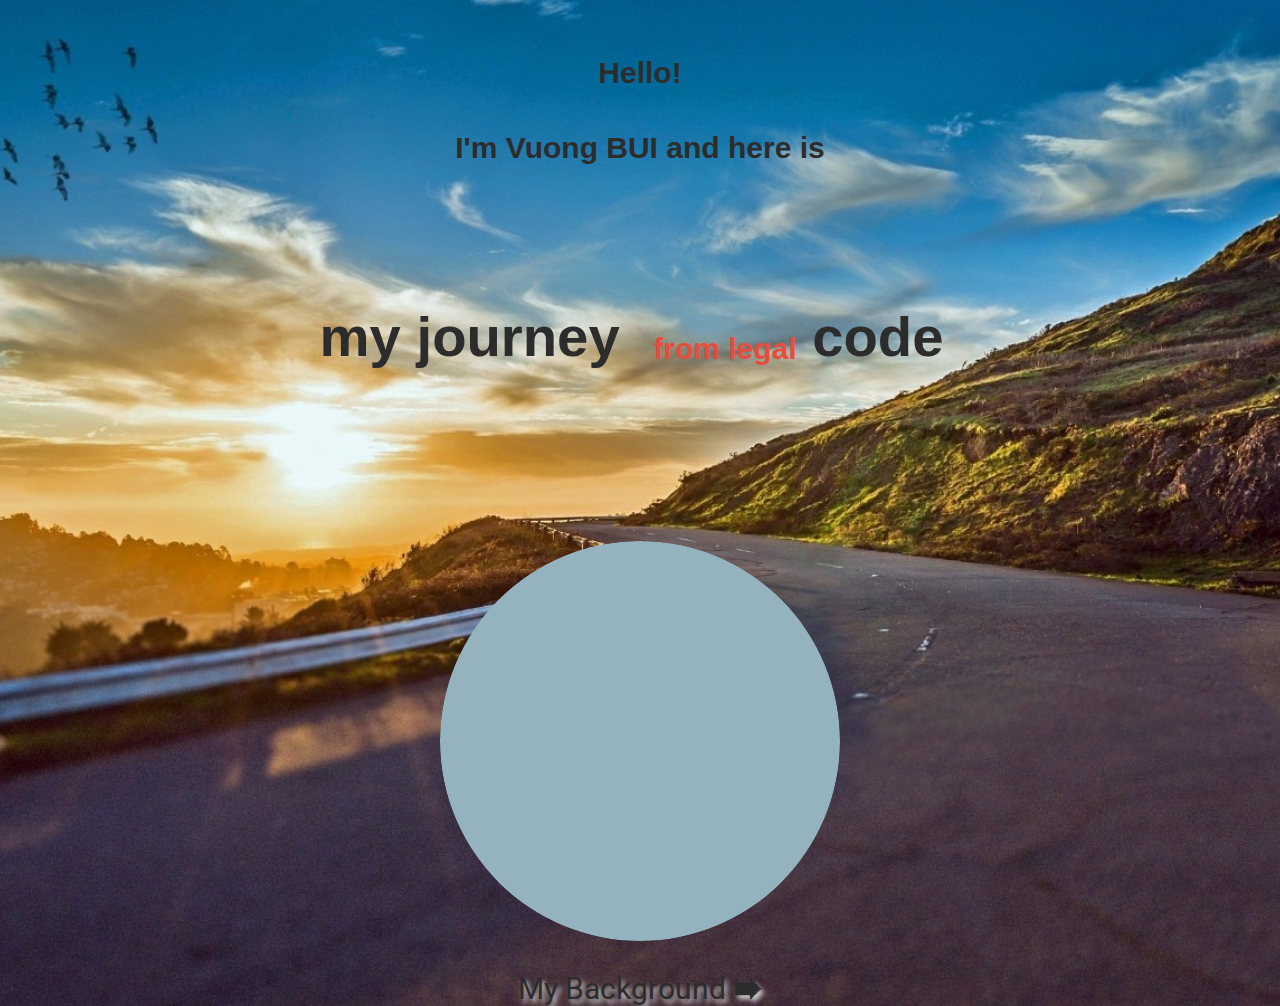
==== commit 7007e56b: "added space over nav" ====
--- a/index.html
+++ b/index.html
@@ -76,7 +76,7 @@
 
   </div>
 
-
+<div> <p> </div>
   <div class="nav">
         <a href="./background.html">My Background 🡆</a>
   </div>
--- a/styles.css
+++ b/styles.css
@@ -2,7 +2,7 @@
 
 
 /* Mobile Styles */
-@media only screen and (max-width: 600px) {
+@media only screen and (max-width: 400px) {
   html {
     font-size: 0.6rem;
   }
@@ -19,7 +19,7 @@
 }
 
 /* Tablet Styles */
-@media only screen and (min-width: 601px) and (max-width: 960px) {
+@media only screen and (min-width: 401px) and (max-width: 960px) {
   html {
     font-size: 0.8rem;
   }
@@ -92,9 +92,9 @@
 
 
 .nav {
-  position:fixed;
+  /*position:fixed;
   bottom: 2.5em;
-  z-index: 99999;
+  z-index: 99999;*/
 }
 
 .nav a{
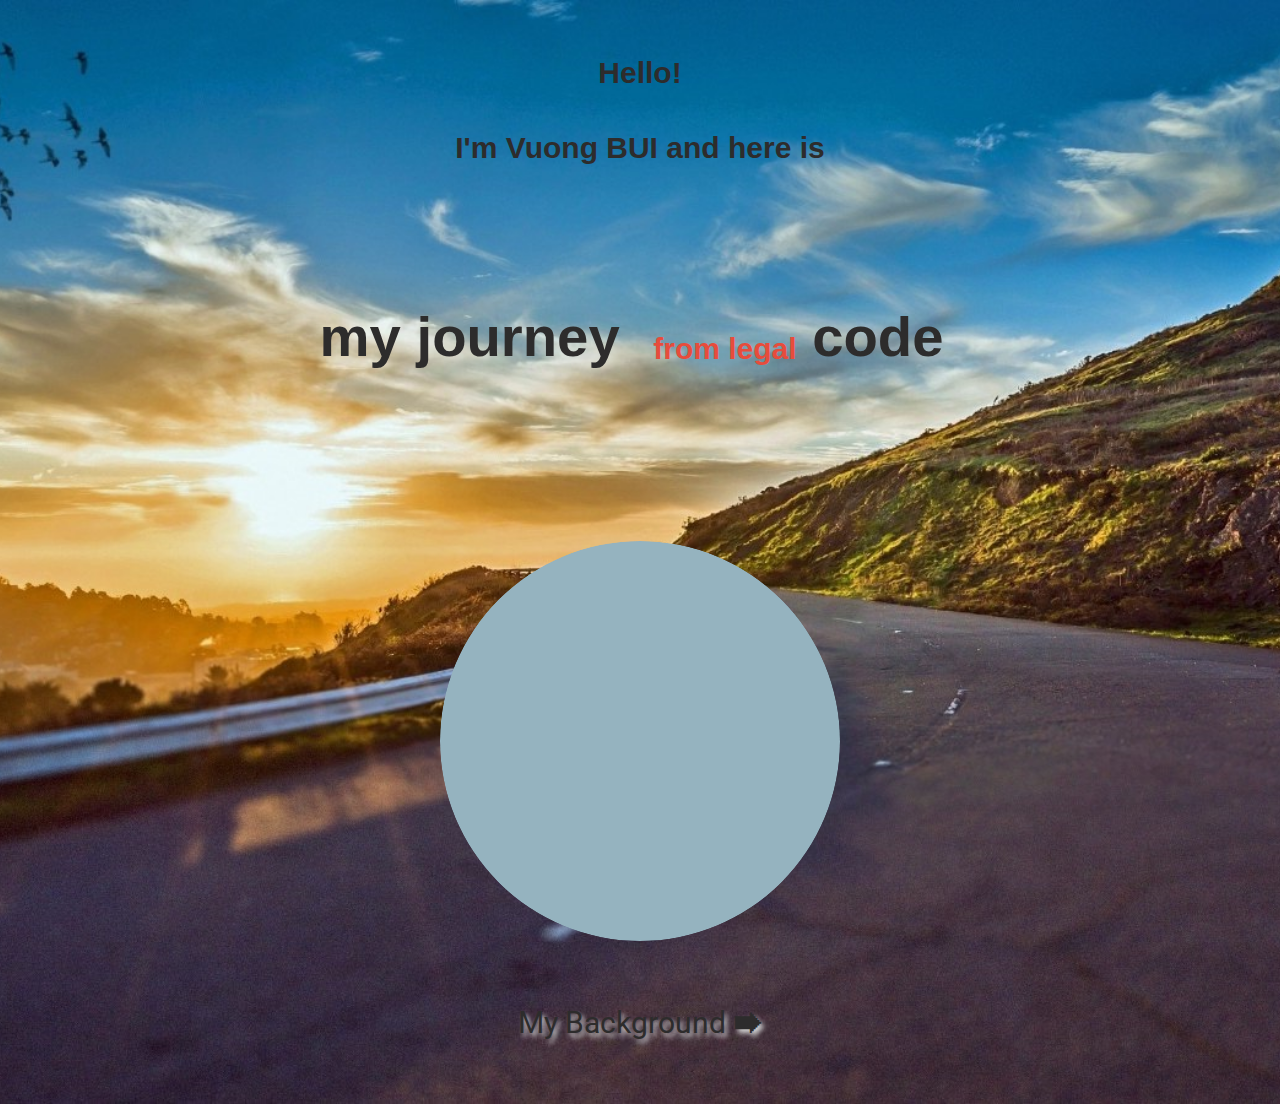
==== commit 8e0ed848: "z-index nav" ====
--- a/index.html
+++ b/index.html
@@ -73,10 +73,8 @@
     <div class="head">
       <img style="height: auto; width: 15em" src="assets/myface.png" />
     </div>
-
   </div>
-
-<div> <p> </div>
+  
   <div class="nav">
         <a href="./background.html">My Background 🡆</a>
   </div>
--- a/styles.css
+++ b/styles.css
@@ -4,7 +4,7 @@
 /* Mobile Styles */
 @media only screen and (max-width: 400px) {
   html {
-    font-size: 0.6rem;
+    font-size: 0.8rem;
   }
 
   .one{left:50px; top: 0px;}
@@ -21,7 +21,7 @@
 /* Tablet Styles */
 @media only screen and (min-width: 401px) and (max-width: 960px) {
   html {
-    font-size: 0.8rem;
+    font-size: 0.9rem;
   }
 
   .one{left:80px; top: 0px;}
@@ -93,8 +93,9 @@
 
 .nav {
   /*position:fixed;
-  bottom: 2.5em;
-  z-index: 99999;*/
+  bottom: 2.5em;*/
+  z-index: 99999;
+  margin: 4em;
 }
 
 .nav a{
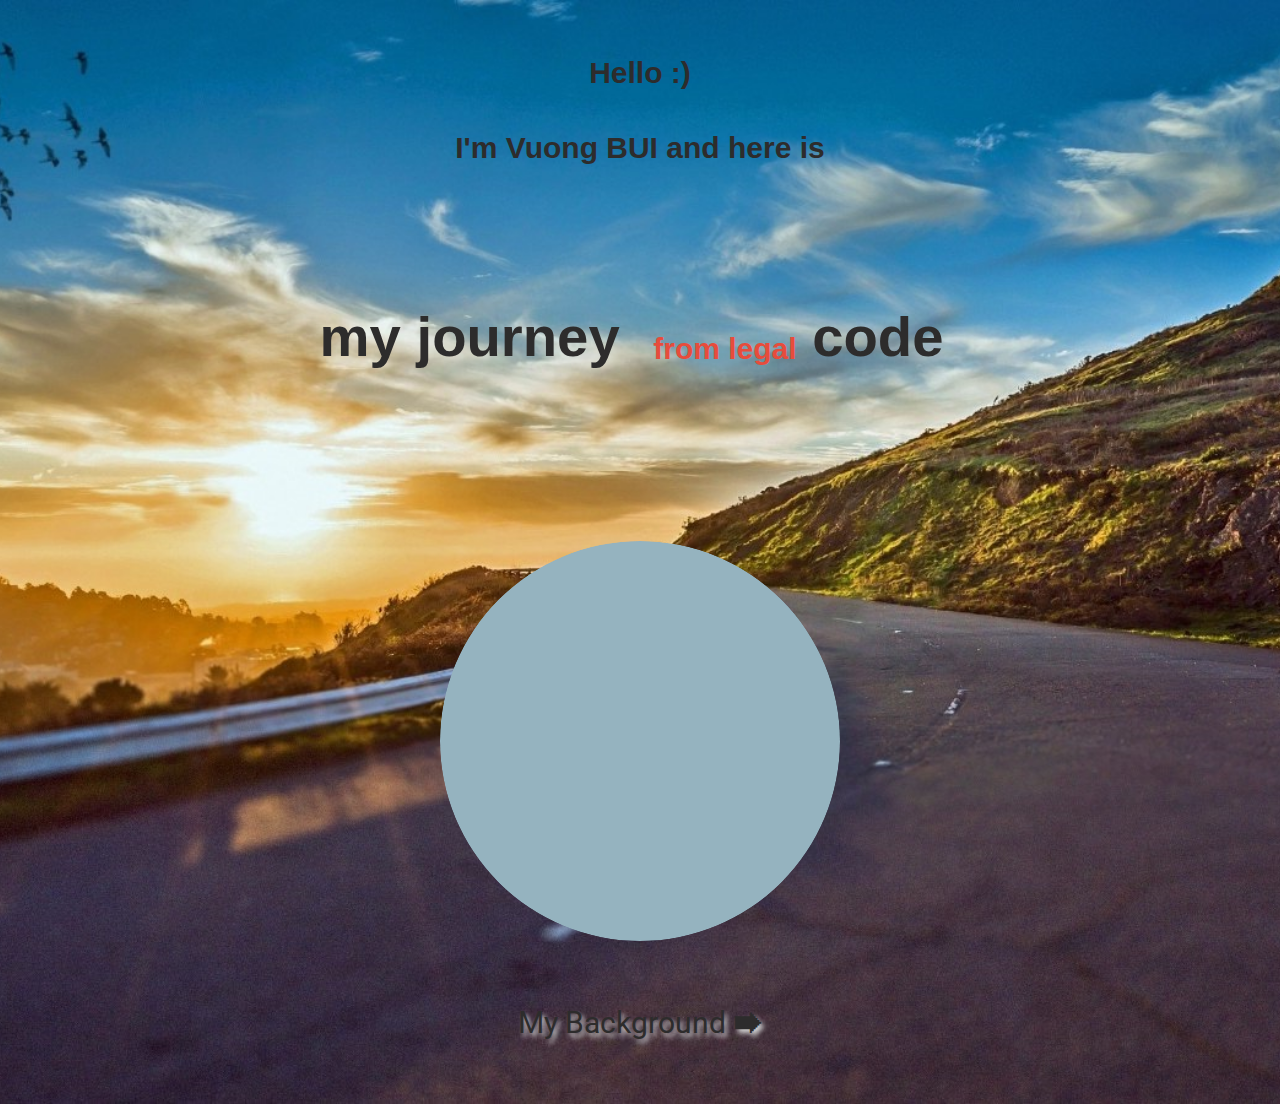
==== commit bddf28c5: ":)" ====
--- a/index.html
+++ b/index.html
@@ -37,7 +37,7 @@
     </div>
 
   <div class="presentation">
-    <p><b>Hello!<br/>
+    <p><b>Hello :)<br/>
       I'm Vuong BUI and here is</b></p>
   </div>
 
@@ -74,7 +74,7 @@
       <img style="height: auto; width: 15em" src="assets/myface.png" />
     </div>
   </div>
-  
+
   <div class="nav">
         <a href="./background.html">My Background 🡆</a>
   </div>
--- a/styles.css
+++ b/styles.css
@@ -3,9 +3,7 @@
 
 /* Mobile Styles */
 @media only screen and (max-width: 400px) {
-  html {
-    font-size: 0.8rem;
-  }
+
 
   .one{left:50px; top: 0px;}
   .two{left: 0px; top: 50px;}
@@ -20,9 +18,7 @@
 
 /* Tablet Styles */
 @media only screen and (min-width: 401px) and (max-width: 960px) {
-  html {
-    font-size: 0.9rem;
-  }
+
 
   .one{left:80px; top: 0px;}
   .two{left: 0px; top: 80px;}
@@ -37,9 +33,9 @@
 
 /* Desktop Styles */
 @media only screen and (min-width: 961px) {
-  html {
+  /*html {
     font-size: 1rem;
-  }
+  }*/
 
   .one{left:110px; top: 0px;}
   .two{left: 0px; top: 110px;}
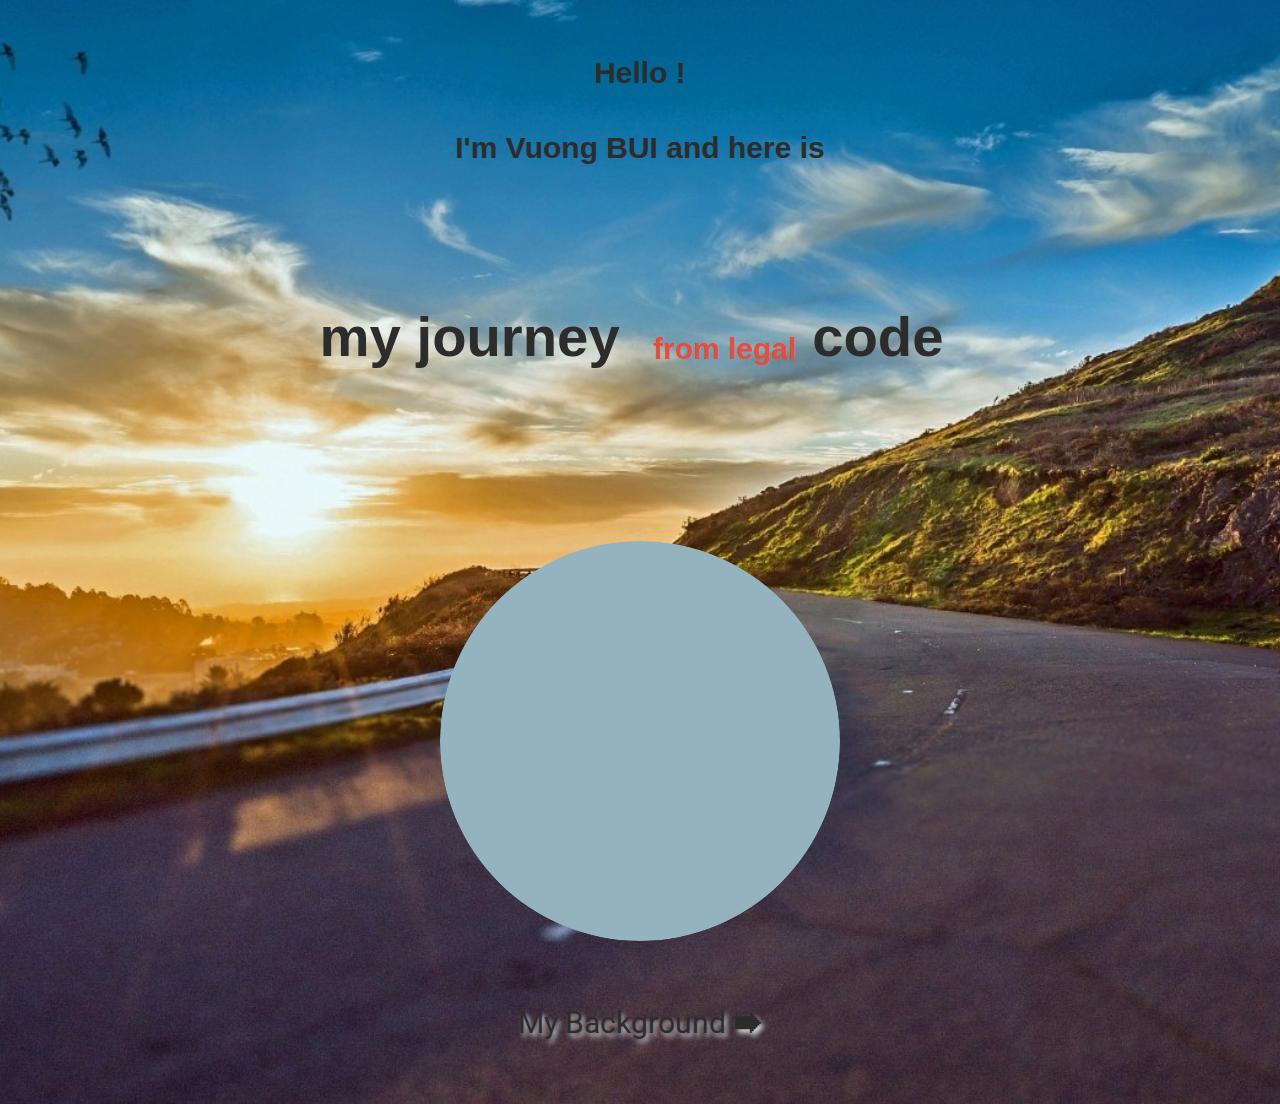
==== commit 6e948fdf: "resized the mobile and tablet versions" ====
--- a/index.html
+++ b/index.html
@@ -37,7 +37,7 @@
     </div>
 
   <div class="presentation">
-    <p><b>Hello :)<br/>
+    <p><b>Hello !<br/>
       I'm Vuong BUI and here is</b></p>
   </div>
 
--- a/styles.css
+++ b/styles.css
@@ -3,7 +3,9 @@
 
 /* Mobile Styles */
 @media only screen and (max-width: 400px) {
-
+  html {
+    font-size: 0.6rem;
+  }
 
   .one{left:50px; top: 0px;}
   .two{left: 0px; top: 50px;}
@@ -18,7 +20,9 @@
 
 /* Tablet Styles */
 @media only screen and (min-width: 401px) and (max-width: 960px) {
-
+  html {
+    font-size: 0.8rem;
+  }
 
   .one{left:80px; top: 0px;}
   .two{left: 0px; top: 80px;}
@@ -33,9 +37,9 @@
 
 /* Desktop Styles */
 @media only screen and (min-width: 961px) {
-  /*html {
+  html {
     font-size: 1rem;
-  }*/
+  }
 
   .one{left:110px; top: 0px;}
   .two{left: 0px; top: 110px;}
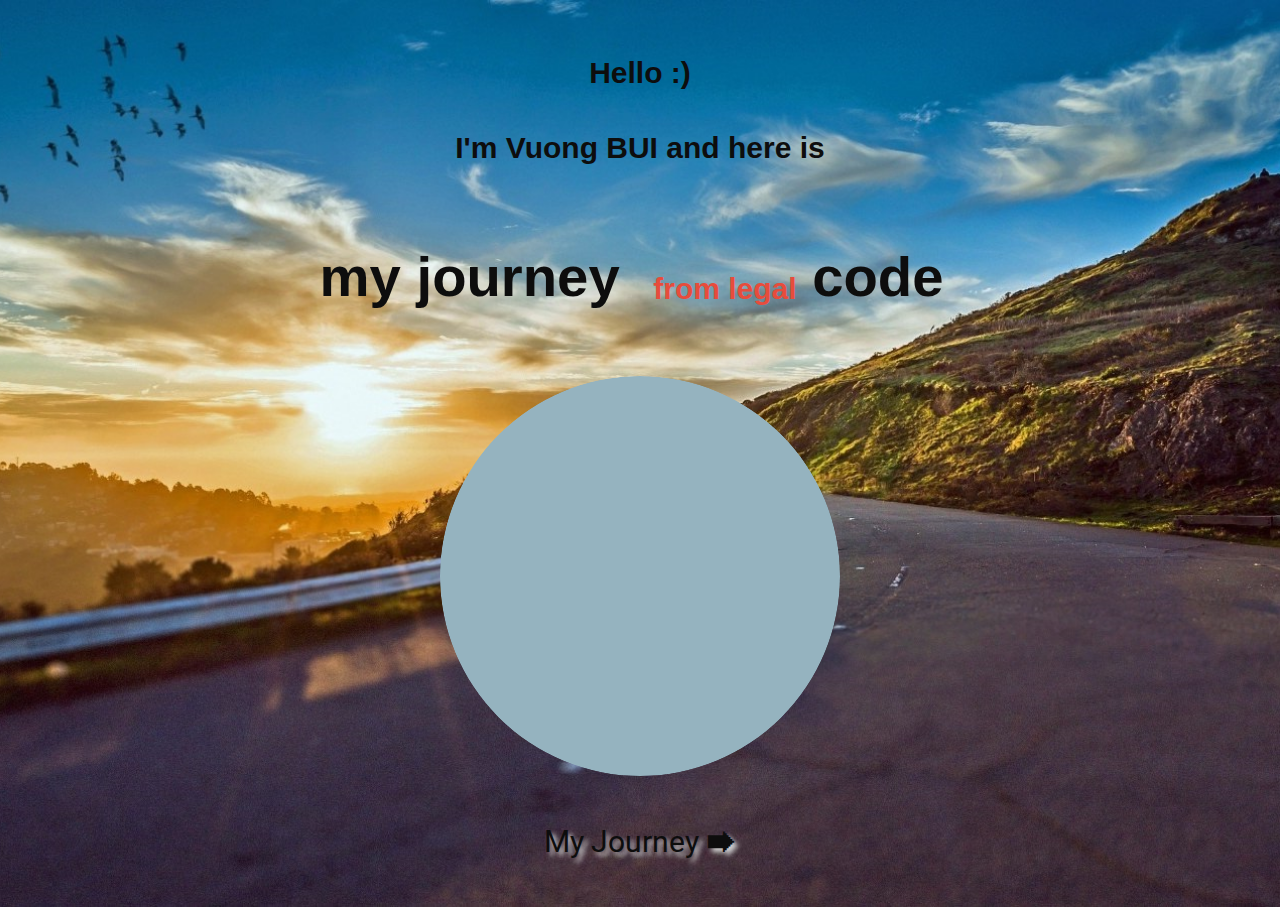
==== commit 87abef0b: "various details" ====
--- a/index.html
+++ b/index.html
@@ -37,7 +37,7 @@
     </div>
 
   <div class="presentation">
-    <p><b>Hello !<br/>
+    <p><b>Hello :)<br/>
       I'm Vuong BUI and here is</b></p>
   </div>
 
@@ -76,7 +76,7 @@
   </div>
 
   <div class="nav">
-        <a href="./background.html">My Background 🡆</a>
+        <a href="./journey.html">My Journey 🡆</a>
   </div>
 
 
--- a/styles.css
+++ b/styles.css
@@ -87,7 +87,7 @@
 }
 p {
   font: normal 1.875em/2.5em Montserrat, sans-serif;
-  color: #2d2c2c;
+  color: #0d0d0d;
 }
 
 
@@ -95,12 +95,12 @@
   /*position:fixed;
   bottom: 2.5em;*/
   z-index: 99999;
-  margin: 4em;
+  margin: 3em;
 }
 
 .nav a{
   font-size: 1.875em;
-  color: #2d2c2c;
+  color: #0d0d0d;
   text-shadow: 0.125em 0.125em 0.1875em #cfcfcf;
   padding: 0.9375em;
   text-decoration: none;
@@ -406,7 +406,8 @@
   display: flex;
   justify-content: center;
   align-items: center;
-
+  margin-bottom: -3.5em;
+  margin-top: -2em;
 }
 .Iam p {
   height: 2.5em;
